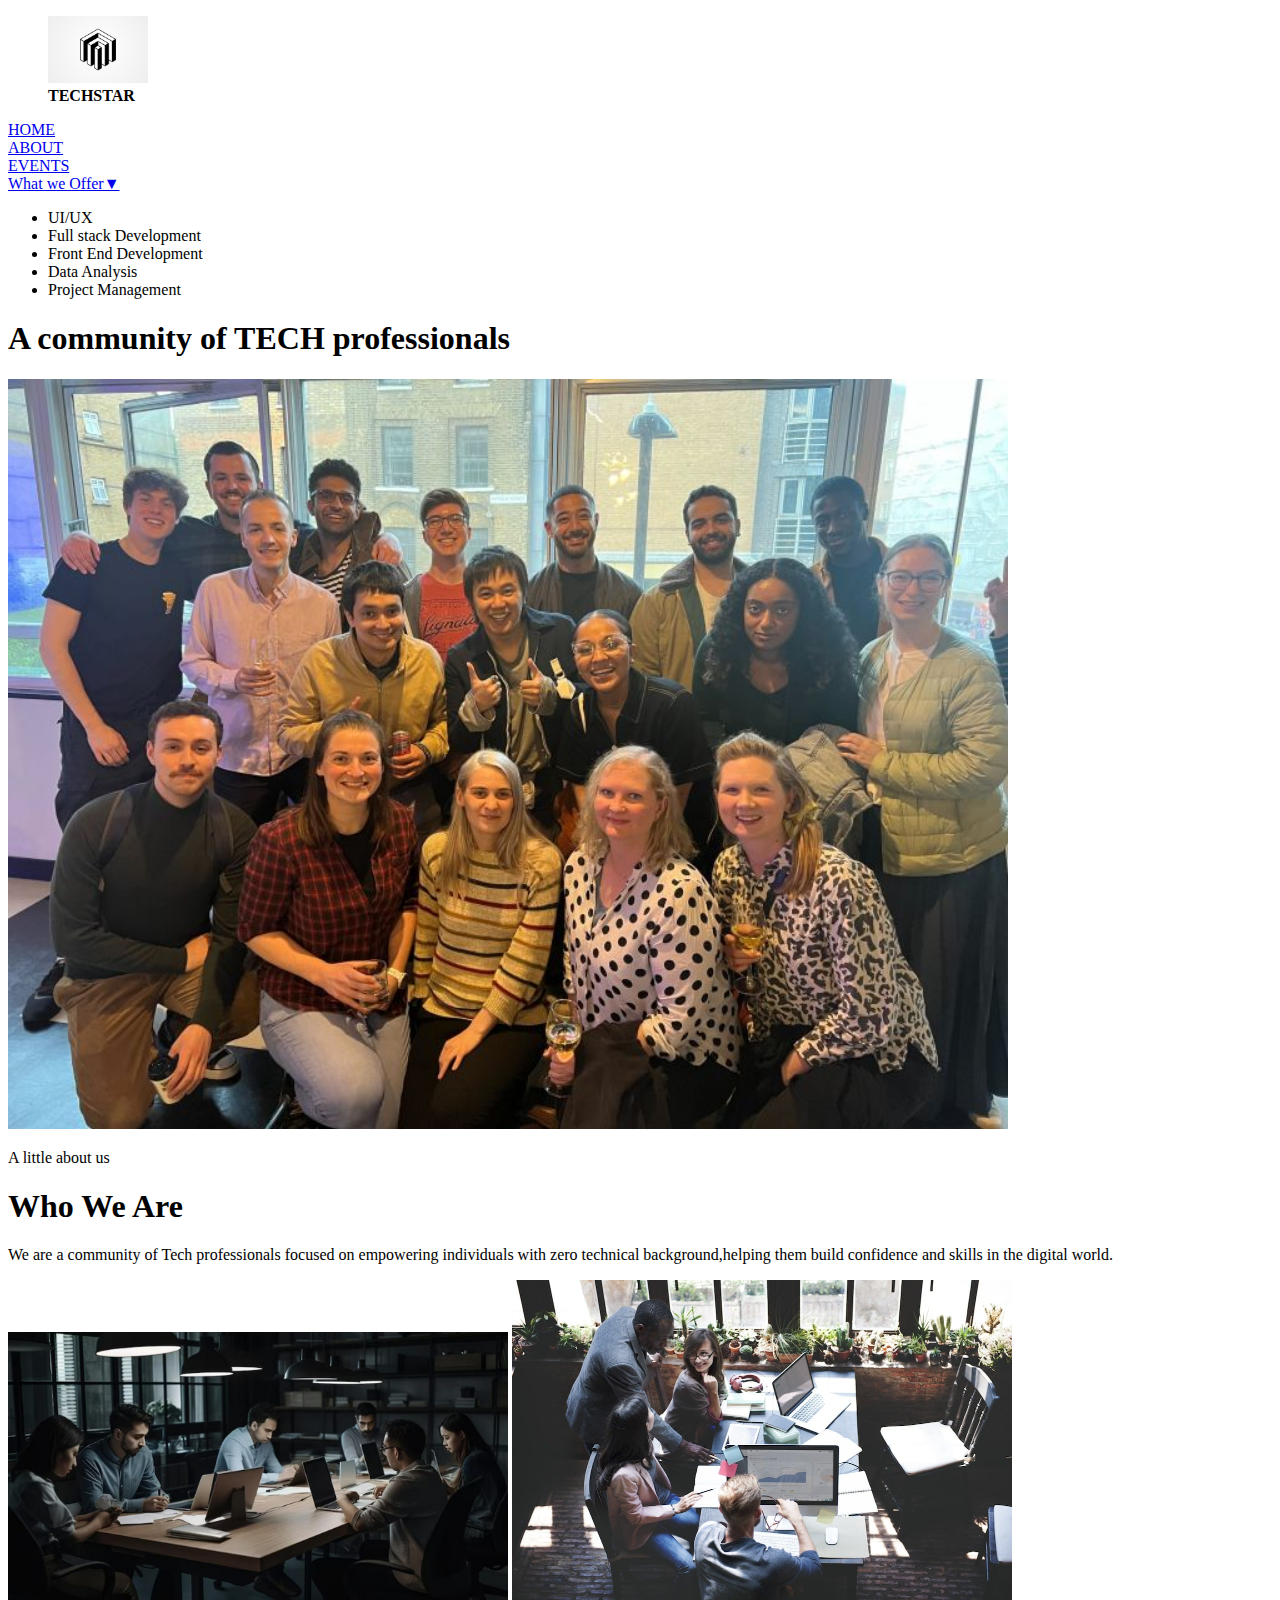
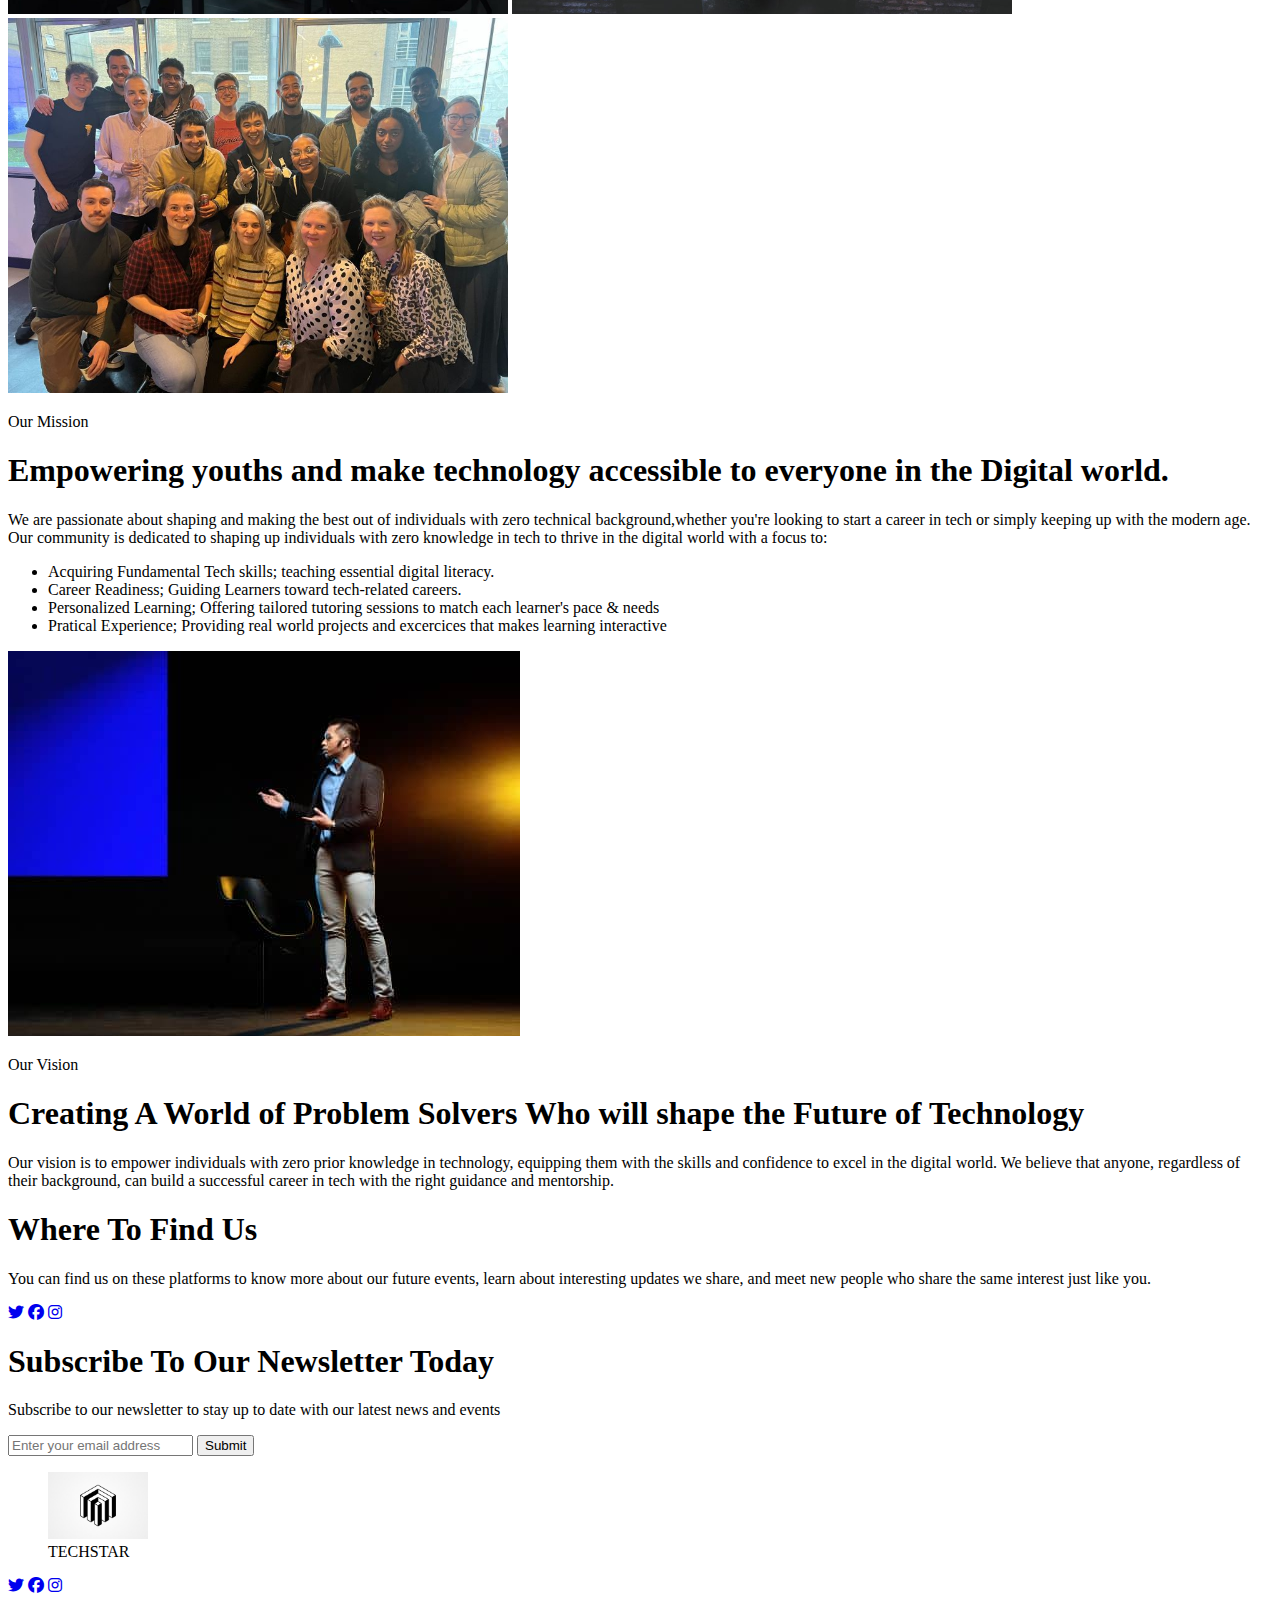
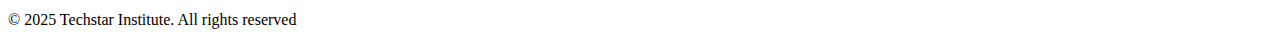
==== about.html @ f8a7d71e "Updated the File Arrangement" ====
<!DOCTYPE html>
<html lang="en">
  <head>
    <meta charset="UTF-8">
    <meta name="viewport" content="width=device-width, initial-scale=1.0">
    <title>TECHSTAR</title>
    <link rel="stylesheet" href="https://cdnjs.cloudflare.com/ajax/libs/font-awesome/6.4.2/css/all.min.css">
  </head>
  <body>
    <header>
      <figure>
        <img src="./assets/images/logo.jpg" alt="company logo" width="100">
        <figcaption><strong>TECHSTAR</strong></figcaption>
      </figure>
      <nav>
        <li><a href="index.html">HOME</a></li>
        <li><a href="about.html">ABOUT</a></li>
        <li><a href="events.html">EVENTS</a></li>
        <li class="dropdown">
          <a href="#">What we Offer▼</a>
          <ul class="dropdown-menu">
            <li>UI/UX</li>
            <li>Full stack Development</li>
            <li>Front End Development</li>
            <li>Data Analysis</li>
            <li>Project Management</li>
          </ul>
        </li>
      </ul>
    </nav>
    </header>

    <section>
      <h1>A community of TECH professionals</h1>
      <img src="./assets/images/team.jpg" alt="tech professionals" width="1000">
    </section>

    <section id="who-we-are">
      <div class="card">
        <p>A little about us</p>
        <h1>Who We Are</h1>
        <p>
          We are a community of Tech professionals focused on empowering
          individuals with zero technical background,helping them build
          confidence and skills in the digital world.
        </p>
      </div>
      <div class="image">
        <img src="./assets/images/tech team 2.jpg" alt="team" width="500">
        <img src="./assets/images/tech team 3.jpg" alt="team" width="500">
        <img src="./assets/images/team.jpg" alt="team" width="500">
      </div>
    </section>

    <section id="mission">
      <p>Our Mission</p>
      <h1>
        Empowering youths and make technology accessible to everyone in the
        Digital world.
      </h1>
      <p>
        We are passionate about shaping and making the best out of individuals
        with zero technical background,whether you're looking to start a career
        in tech or simply keeping up with the modern age. Our community is
        dedicated to shaping up individuals with zero knowledge in tech to
        thrive in the digital world with a focus to:
      </p>
      <ul>
        <li>
          Acquiring Fundamental Tech skills; teaching essential digital
          literacy.
        </li>
        <li>Career Readiness; Guiding Learners toward tech-related careers.</li>
        <li>
          Personalized Learning; Offering tailored tutoring sessions to match
          each learner's pace & needs
        </li>
        <li>
          Pratical Experience; Providing real world projects and excercices that
          makes learning interactive
        </li>
      </ul>
      <img src="./assets/images/speaker.jpg" alt="speaker">
    </section>

    <section id="vision">
      <p>Our Vision</p>
      <h1>
        Creating A World of Problem Solvers Who will shape the Future of
        Technology
      </h1>
      <p>
        Our vision is to empower individuals with zero prior knowledge in
        technology, equipping them with the skills and confidence to excel in
        the digital world. We believe that anyone, regardless of their
        background, can build a successful career in tech with the right
        guidance and mentorship.
      </p>
    </section>

    <section id="social-media">
      <h1>Where To Find Us</h1>
      <p>
        You can find us on these platforms to know more about our future events,
        learn about interesting updates we share, and meet new people who share
        the same interest just like you.
      </p>
      <div class="social-links">
        <a href="https://twitter.com/yourprofile" target="_blank"><i class="fab fa-twitter"></i></a>
        <a href="https://facebook.com/yourprofile" target="_blank"><i class="fab fa-facebook"></i></a>
        <a href="https://instagram.com/yourprofile" target="_blank"><i class="fab fa-instagram"></i></a>
      </div>
    </section>

    <section id="Subscribe">
      <h1>Subscribe To Our Newsletter Today</h1>
      <p>
        Subscribe to our newsletter to stay up to date with our latest news and
        events
      </p>
      <input name="email" placeholder="Enter your email address" required>
      <button type="submit">Submit</button>
          </section>

    <footer>
      <figure>
          <img src="./assets/images/logo.jpg" alt="company logo" width="100">
          <figcaption>TECHSTAR</figcaption>
        </figure>
      <div class="social-links">
          <a href="https://twitter.com/yourprofile" target="_blank"><i class="fab fa-twitter"></i></a>
          <a href="https://facebook.com/yourprofile" target="_blank"><i class="fab fa-facebook"></i></a>
          <a href="https://instagram.com/yourprofile" target="_blank"><i class="fab fa-instagram"></i></a>
        </div>
        <p>© 2025 Techstar Institute. All rights reserved</p>
      </footer>
    </footer>
  </body>
</html>
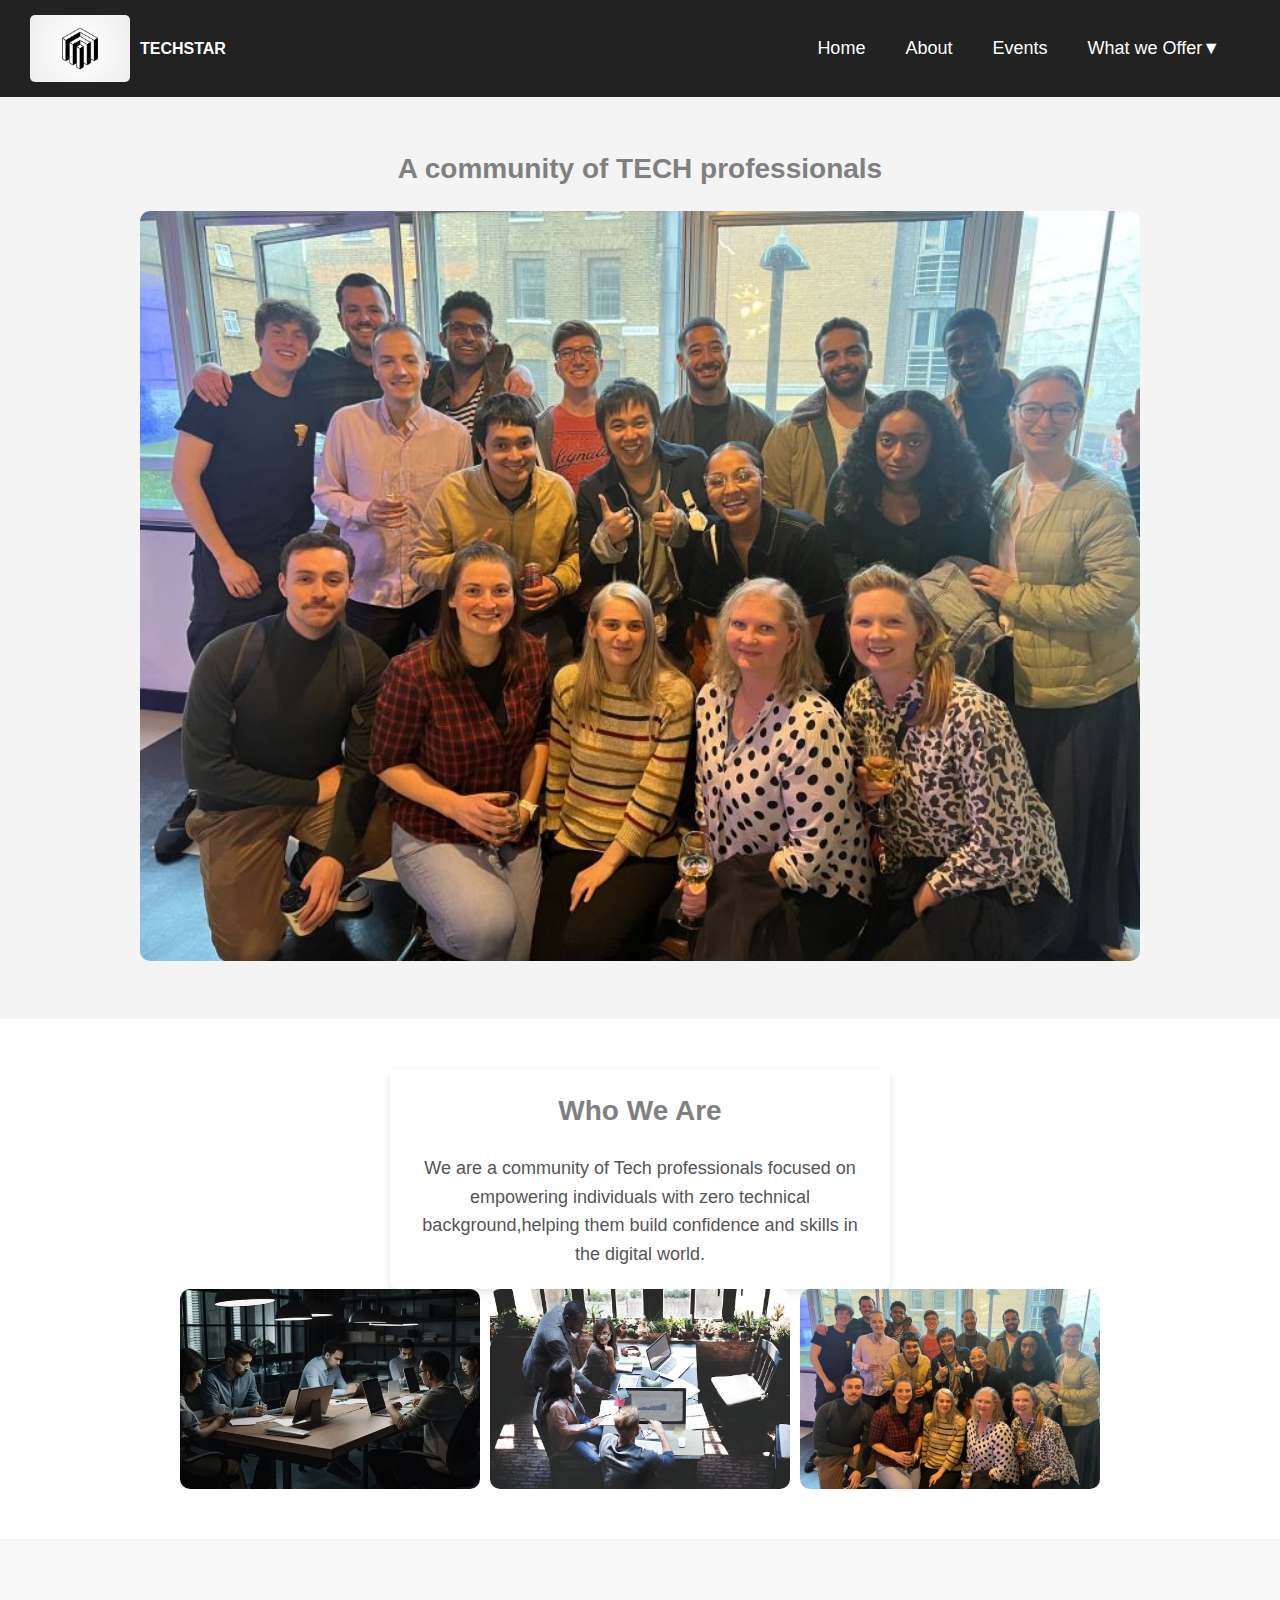
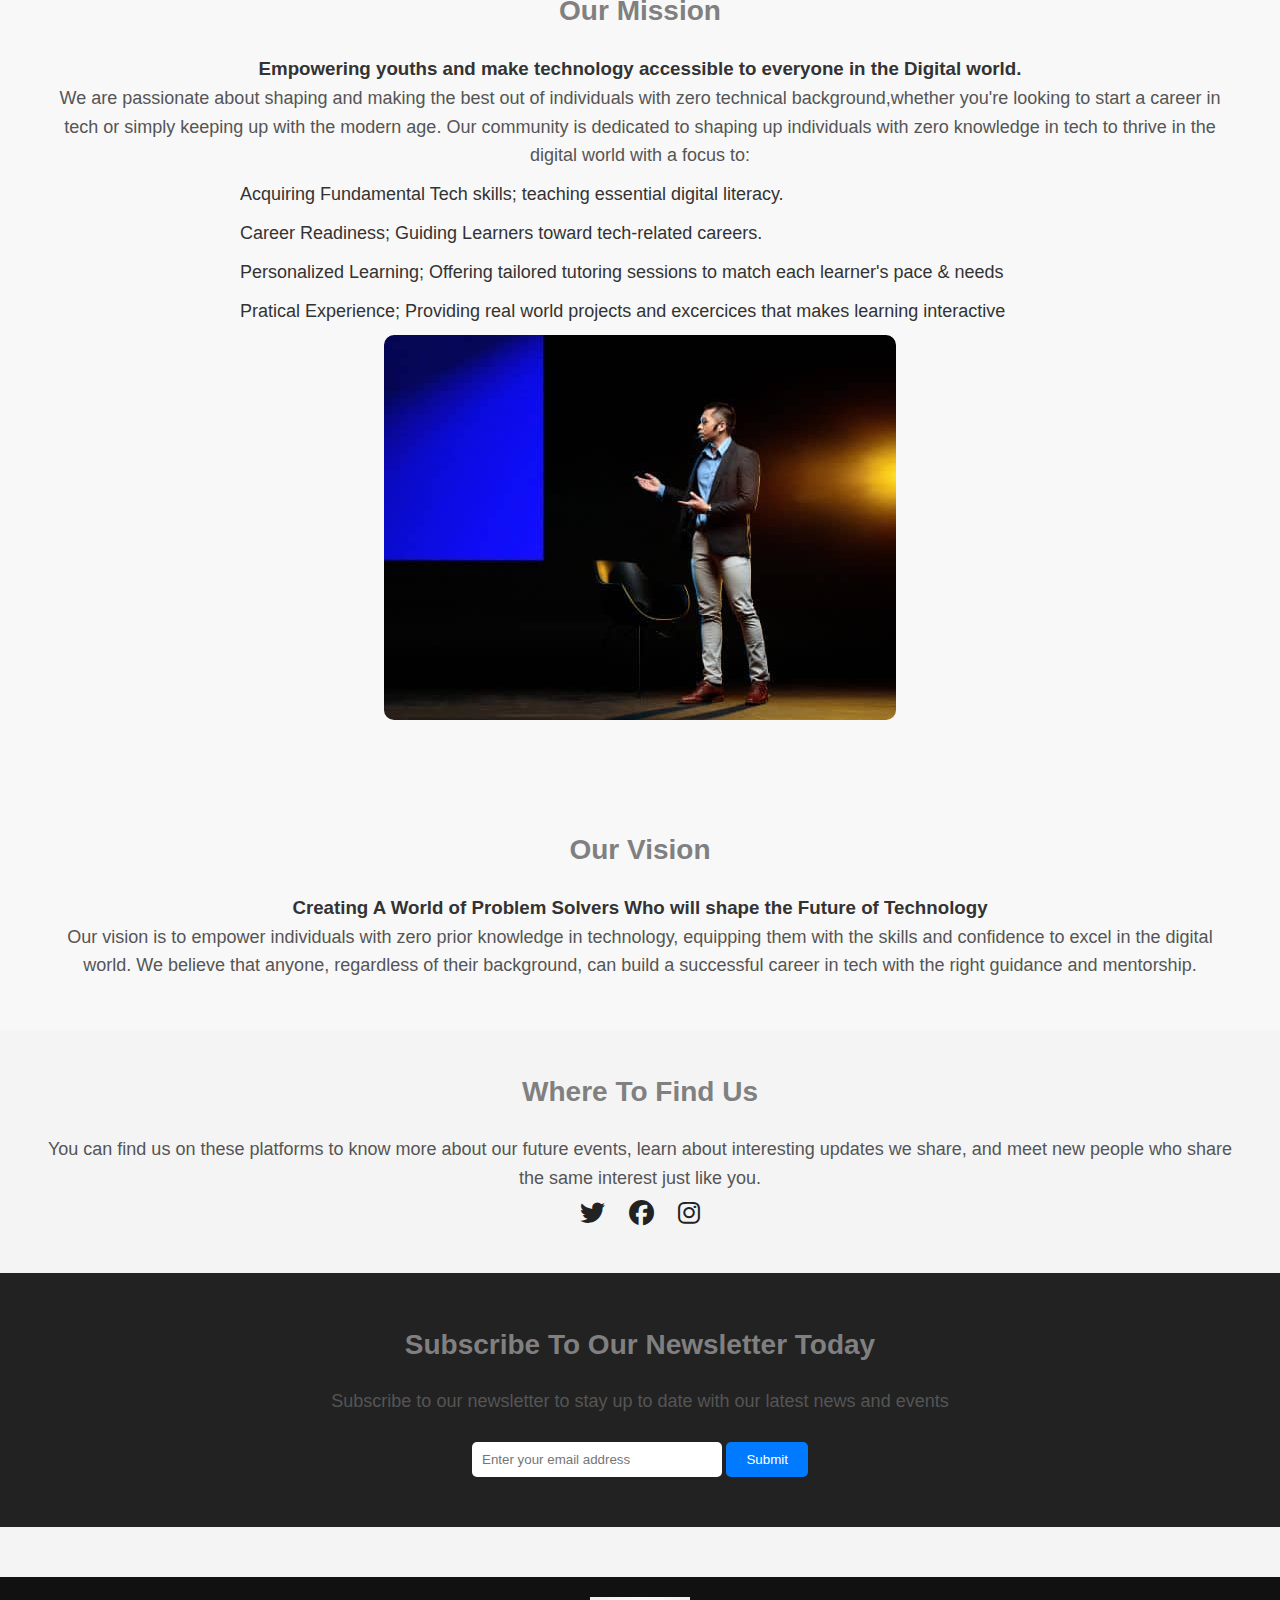
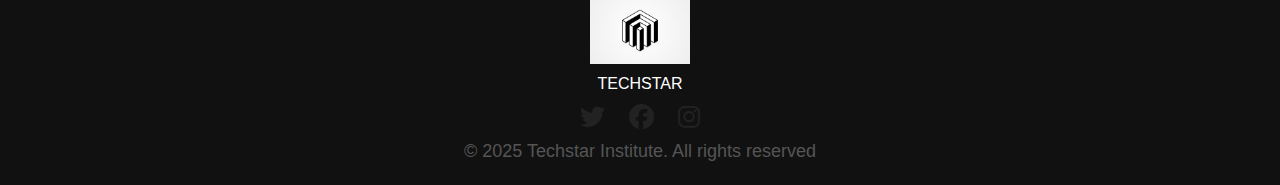
==== commit 1d6b4765: "updated the styling" ====
--- a/about.html
+++ b/about.html
@@ -5,17 +5,18 @@
     <meta name="viewport" content="width=device-width, initial-scale=1.0">
     <title>TECHSTAR</title>
     <link rel="stylesheet" href="https://cdnjs.cloudflare.com/ajax/libs/font-awesome/6.4.2/css/all.min.css">
+    <link rel="stylesheet" href="./assets/css/styles.css">
   </head>
   <body>
     <header>
       <figure>
-        <img src="./assets/images/logo.jpg" alt="company logo" width="100">
+        <img src="./assets/images/logo.jpg" alt="company logo" width="100" />
         <figcaption><strong>TECHSTAR</strong></figcaption>
       </figure>
       <nav>
-        <li><a href="index.html">HOME</a></li>
-        <li><a href="about.html">ABOUT</a></li>
-        <li><a href="events.html">EVENTS</a></li>
+        <li><a href="index.html">Home</a></li>
+        <li><a href="about.html">About</a></li>
+        <li><a href="events.html">Events</a></li>
         <li class="dropdown">
           <a href="#">What we Offer▼</a>
           <ul class="dropdown-menu">
@@ -29,7 +30,6 @@
       </ul>
     </nav>
     </header>
-
     <section>
       <h1>A community of TECH professionals</h1>
       <img src="./assets/images/team.jpg" alt="tech professionals" width="1000">
@@ -37,7 +37,7 @@
 
     <section id="who-we-are">
       <div class="card">
-        <p>A little about us</p>
+        <p></p>
         <h1>Who We Are</h1>
         <p>
           We are a community of Tech professionals focused on empowering
@@ -53,11 +53,11 @@
     </section>
 
     <section id="mission">
-      <p>Our Mission</p>
-      <h1>
+      <h1>Our Mission</h1>
+      <h3>
         Empowering youths and make technology accessible to everyone in the
         Digital world.
-      </h1>
+      </h3>
       <p>
         We are passionate about shaping and making the best out of individuals
         with zero technical background,whether you're looking to start a career
@@ -84,11 +84,11 @@
     </section>
 
     <section id="vision">
-      <p>Our Vision</p>
-      <h1>
+      <h1>Our Vision</h1>
+      <h3>
         Creating A World of Problem Solvers Who will shape the Future of
         Technology
-      </h1>
+      </h3>
       <p>
         Our vision is to empower individuals with zero prior knowledge in
         technology, equipping them with the skills and confidence to excel in
@@ -118,6 +118,7 @@
         Subscribe to our newsletter to stay up to date with our latest news and
         events
       </p>
+      <br/>
       <input name="email" placeholder="Enter your email address" required>
       <button type="submit">Submit</button>
           </section>
--- a/assets/css/styles.css
+++ b/assets/css/styles.css
@@ -0,0 +1,250 @@
+* {
+  margin: 0;
+  padding: 0;
+  box-sizing: border-box;
+  font-family: Arial, sans-serif;
+}
+
+body {
+  background-color: #f4f4f4;
+  color: #333;
+  line-height: 1.6;
+}
+
+ul {
+  list-style: none;
+}
+
+a {
+  text-decoration: none;
+  color: inherit;
+}
+
+header {
+  background: #222;
+  color: white;
+  display: flex;
+  align-items: center;
+  justify-content: space-between;
+  padding: 15px 30px;
+}
+
+header figure {
+  display: flex;
+  align-items: center;
+}
+
+header img {
+  border-radius: 5px;
+  margin-right: 10px;
+}
+
+nav {
+  display: flex;
+}
+
+nav li {
+  list-style: none;
+  margin-right: 20px;
+  position: relative;
+}
+
+nav a {
+  color: white;
+  font-size: 18px;
+  padding: 10px;
+  transition: color 0.3s ease-in-out, text-shadow 0.3s ease-in-out;
+}
+
+nav a:hover {
+  color: #ffcc00;
+  text-shadow: 0 0 10px #ffcc00, 0 0 20px #ffcc00;
+}
+
+nav .dropdown-menu {
+  display: none;
+  position: absolute;
+  background: white;
+  color: black;
+  top: 35px;
+  left: 0;
+  padding: 10px;
+  box-shadow: 0 2px 5px rgba(0, 0, 0, 0.2);
+}
+
+.dropdown:hover .dropdown-menu {
+  display: block;
+}
+
+section {
+  text-align: center;
+  padding: 50px 20px;
+}
+
+section img {
+  max-width: 100%;
+  height: auto;
+  border-radius: 10px;
+}
+
+h1 {
+  font-size: 28px;
+  color: grey;
+  margin-bottom: 20px;
+  text-align: center;
+  
+}
+
+p {
+  font-size: 18px;
+  color: #555;
+}
+
+#who-we-are {
+  display: flex;
+  flex-wrap: wrap;
+  justify-content: center;
+  padding: 50px;
+  background: #fff;
+}
+
+#who-we-are .card {
+  max-width: 500px;
+  padding: 20px;
+  background: #fff;
+  border-radius: 8px;
+  box-shadow: 0 4px 8px rgba(0, 0, 0, 0.1);
+}
+
+.image {
+  display: flex;
+  flex-wrap: wrap;
+  justify-content: center;
+  gap: 10px;
+}
+
+.image img {
+  width: 300px;
+  height: 200px;
+  object-fit: cover;
+}
+
+
+#mission,
+#vision {
+  background: #f8f8f8;
+  padding: 50px;
+}
+
+#mission ul {
+  text-align: left;
+  max-width: 800px;
+  margin: 0 auto;
+}
+
+#mission li {
+  font-size: 18px;
+  margin: 10px 0;
+}
+
+.container {
+  display: flex;
+  flex-wrap: wrap;
+  justify-content: center;
+  gap: 20px;
+  padding: 50px;
+}
+
+.card {
+  background: white;
+  border-radius: 10px;
+  box-shadow: 0 4px 6px rgba(0, 0, 0, 0.1);
+  overflow: hidden;
+  text-align: center;
+  max-width: 400px;
+  padding: 20px;
+}
+
+.card img {
+  width: 100%;
+  border-radius: 10px;
+}
+
+.card h2 {
+  font-size: 22px;
+  margin-top: 15px;
+}
+
+
+#social-media {
+  text-align: center;
+  padding: 40px;
+}
+
+.social-links a {
+  font-size: 25px;
+  margin: 10px;
+  color: #222;
+}
+
+.social-links a:hover {
+  color: #007bff;
+}
+
+#Subscribe {
+  text-align: center;
+  padding: 50px;
+  background: #222;
+  color: white;
+}
+
+#Subscribe input {
+  padding: 10px;
+  width: 250px;
+  border: none;
+  border-radius: 5px;
+}
+
+#Subscribe button {
+  padding: 10px 20px;
+  background: #007bff;
+  color: white;
+  border: none;
+  border-radius: 5px;
+  cursor: pointer;
+}
+
+footer {
+  background: #111;
+  color: white;
+  text-align: center;
+  padding: 20px;
+  margin-top: 50px;
+}
+
+@media (max-width: 768px) {
+  header {
+    flex-direction: column;
+    text-align: center;
+  }
+
+  nav {
+    flex-direction: column;
+    gap: 10px;
+  }
+
+  .container {
+    flex-direction: column;
+    align-items: center;
+  }
+
+  .image img {
+    width: 100%;
+  }
+
+  #who-we-are,
+  #mission,
+  #vision {
+    padding: 30px;
+  }
+}